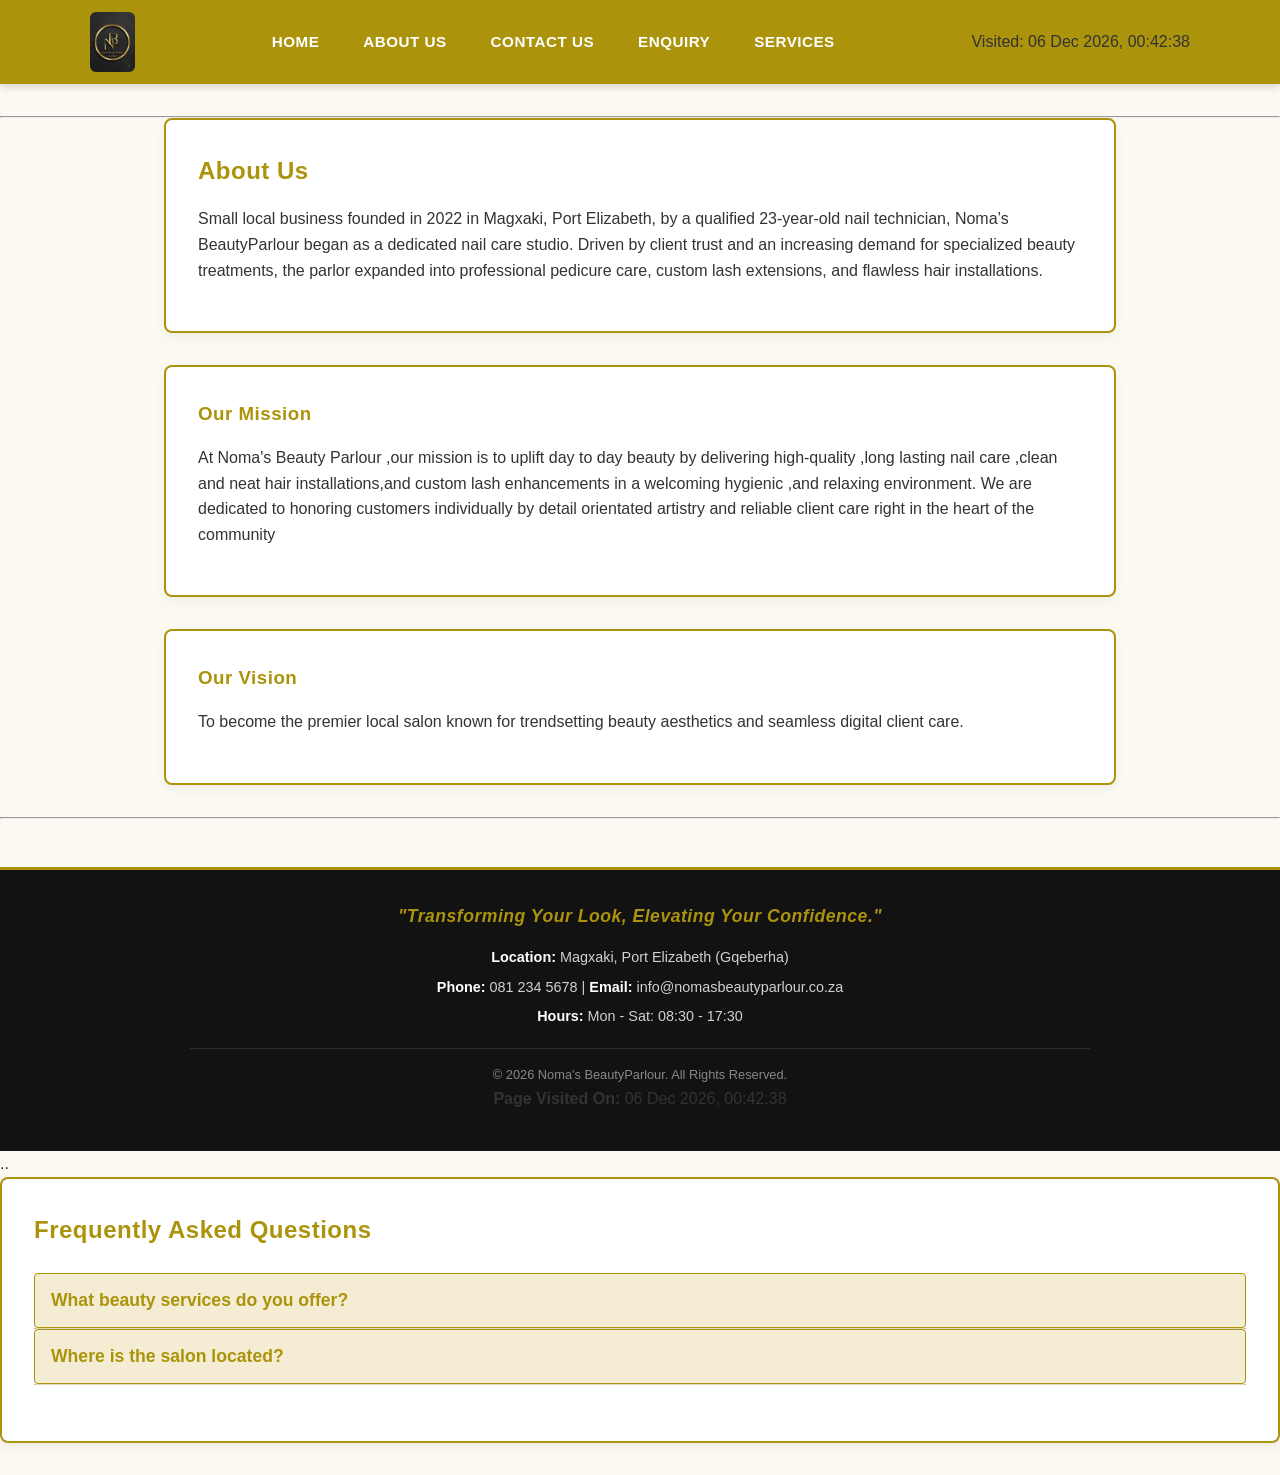
==== pages/about.html @ 27a39259 "repleced my timestamp top bar code" ====
<!DOCTYPE html>
<html lang="en">
<head>
    <meta charset="UTF-8">
    <meta name="viewport" content="width=device-width, initial-scale=1.0">
    <title>About Us - Noma's BeautyParlour</title>
    <link rel="stylesheet" href="../assets/css/style.css">
</head>
<body>

    <!--This is the reusable header navigation links -->
    <header>
      
    <!--Logo goes here--> 
    <!--Navigation links for all individual pages-->
     <div class="header-container">
    <a href="index.html" class="logo-link">
      <img src="../assets/images/Gemini_Generated_Image_2vccsr2vccsr2vcc.png" alt="Noma's BeautyParlour Logo" class="logo-img">
    </a>
    <nav>
      <a href="../index.html">HOME</a>
      <a href="about.html">ABOUT US</a>
      <a href="contact.html">CONTACT US</a>
      <a href="enquiry.html">ENQUIRY</a>
      <a href="services.html">SERVICES</a>
      
    </nav>
    <!-- Live Timestamp placed in top right -->
            <div class="header-timestamp">
                <span>Visited: <span class="live-timestamp">Loading...</span></span>
            </div>
    </div>
  </header>
    <hr>

    <main>
        <section>
            <!--The history of the business is contained is this section.-->
            <h2>About Us</h2>
            <p>Small local business founded in 2022 in Magxaki, Port Elizabeth, by a qualified 23-year-old nail technician, Noma’s BeautyParlour began as a dedicated nail care studio.
               Driven by client trust and an increasing demand for specialized beauty treatments, the parlor expanded into professional pedicure care, custom lash extensions, and flawless hair installations.</p>
        </section>

        <!--This is the section of our mission statement.-->
        <section>
            <h3>Our Mission</h3>
            <p>At Noma's Beauty Parlour ,our mission is to uplift day to day beauty by delivering high-quality ,long lasting nail care ,clean and neat hair installations,and
                custom lash enhancements in a welcoming hygienic ,and relaxing environment.
                We are dedicated to honoring customers individually by detail orientated artistry and reliable 
                client care right in the heart of the community
            </p>
        </section>

        <!--This is the section of our vision statement.-->
        <section>
            <h3>Our Vision</h3>
            <p>To become the premier local salon known for trendsetting beauty aesthetics and seamless digital client care.</p>
        </section>

        
    </main>

    <hr>

   <footer>
    <div class="footer-container">
        <p class="footer-slogan">"Transforming Your Look, Elevating Your Confidence."</p>
        <div class="footer-details">
            <p><strong>Location:</strong> Magxaki, Port Elizabeth (Gqeberha)</p>
            <p><strong>Phone:</strong> 081 234 5678 | <strong>Email:</strong> info@nomasbeautyparlour.co.za</p>
            <p><strong>Hours:</strong> Mon - Sat: 08:30 - 17:30</p>
        </div>
        <p class="footer-copy">&copy; 2026 Noma's BeautyParlour. All Rights Reserved.</p>
        <!-- Automatically updating timestamp container -->
                <p><strong>Page Visited On:</strong> <span class="live-timestamp">Loading time...</span></p>
    </div>
</footer>

<!-- JavaScript Link -->
    <script src="../assets/js/script.js"></script>
</body>
</html>..

<!-- Accordion Section -->
<section>
    <h2>Frequently Asked Questions</h2>
    <div class="accordion-container">
        <button class="accordion-header">What beauty services do you offer?</button>
        <div class="accordion-panel">
            <p>We offer professional hair styling, custom nail designs, lash extensions, and skin treatments. Visit our <a href="services.html">Services Page</a> for full pricing details.</p>
        </div>

        <button class="accordion-header">Where is the salon located?</button>
        <div class="accordion-panel">
            <p>We are located in Magxaki, Gqeberha. Check our <a href="contact.html">Contact Page</a> to get in touch with us directly.</p>
        </div>
    </div>
</section>
---- assets/css/style.css ----
/* ==========================================
   1. CSS RESET & GLOBAL BASE STYLES
   ========================================== */

   /* Here you find the universal selector that is used to clear default browser margins/padding and sets border-box 
   so padding and borders don't increase an element's total width */
* {
    margin: 0;
    padding: 0;
    box-sizing: border-box;
}

body {
    font-family: 'Segoe UI', Tahoma, Geneva, Verdana, sans-serif;
    font-size: 1rem;
    line-height: 1.6;
    color: #333333;
    background-color: #fcf8f2; /* Used for the soft warm background */
    padding: 0;
}

/* ==========================================
   2. HEADER & NAVIGATION (GOLD BACKGROUND & WHITE TEXT)
   ========================================== */
header {
    background-color: #ab930c; /* Signature Gold Header */
    padding: 0.75rem 2rem;
    box-shadow: 0 3px 8px rgba(0, 0, 0, 0.15);
    margin-bottom: 2rem;
}

.header-container {
    display: flex;
    justify-content: space-between; /* Logo for the business on the left, navigation links on right */
    align-items: center;
    max-width: 1100px;
    margin: 0 auto;
    width: 100%;
}

.logo-img {
    height: 60px; /* Logo height */
    width: auto;
    display: block;
    margin: 0;
    border-radius: 6px; /* Square shape with smooth edges */
    box-shadow: none;
    object-fit: contain;
}

nav {
    display: flex;
    align-items: center;
    gap: 1.25rem; /* Spacing between navigation links */
    flex-wrap: wrap;
}

nav a {
    color: #ffffff; /* White text for navigation links as that is the desired color */
    font-weight: bold;
    text-decoration: none;
    padding: 0.5rem 0.75rem;
    font-size: 0.95rem;
    letter-spacing: 0.5px;
    transition: color 0.3s ease, background-color 0.3s ease;
    border-radius: 4px;
}

nav a:hover, 
nav a:focus {
    color: #ffffff;
    background-color: #8c7709; /* Darker gold highlight on hover */
    text-decoration: underline;
}

nav a:active {
    color: #f4edd3;
}

/* ==========================================
   3. MAIN LAYOUT & TYPOGRAPHY (GOLD OUTLINED BLOCKS)
   ========================================== */
main {
    max-width: 1000px;
    margin: 0 auto;
    padding: 0 1.5rem;
}

section {
    background-color: #ffffff;
    padding: 2rem;
    border-radius: 8px;
    border: 2px solid #ab930c; /* Gold outline border around content blocks as it is what the business desires for their design.*/
    box-shadow: 0 4px 12px rgba(0, 0, 0, 0.05);
    margin-bottom: 2rem;
}

h1, h2, h3, h4 {
    color: #ab930c; /* Gold heading text */
    font-weight: 600;
    letter-spacing: 0.5px;
    margin-bottom: 1rem;
}

h1 {
    font-size: 2rem;
    text-align: center;
}

h2 {
    font-size: 1.5rem;
}

p {
    margin-bottom: 1rem;
    font-size: 1rem;
    color: #333333;
}

/* Base Image Formatting */
img {
    max-width: 100%;
    height: auto;
    display: block;
    margin: 1.5rem auto;
    border-radius: 8px;
    box-shadow: 0 4px 8px rgba(0,0,0,0.1);
}

/* ==========================================
   4. TABLES & FORM STYLING
   ========================================== */
table {
    width: 100%;
    border-collapse: collapse;
    margin: 1.5rem 0;
}

th, td {
    padding: 0.75rem;
    text-align: left;
    border-bottom: 1px solid #e0d6c3;
}

th {
    background-color: #f4edd3;
    color: #ab930c;
}

form {
    display: flex;
    flex-direction: column;
    gap: 1rem;
    max-width: 600px;
    margin: 0 auto;
}

input, select, textarea {
    width: 100%;
    padding: 0.75rem;
    border: 1px solid #cccccc;
    border-radius: 4px;
    font-size: 1rem;
}

input:focus, select:focus, textarea:focus {
    outline: none;
    border-color: #ab930c;
    box-shadow: 0 0 5px rgba(171, 147, 12, 0.4);
}

button[type="submit"] {
    background-color: #ab930c;
    color: #ffffff;
    padding: 0.75rem 1.5rem;
    border: none;
    border-radius: 4px;
    cursor: pointer;
    font-size: 1rem;
    font-weight: bold;
    transition: background-color 0.3s ease;
}

button[type="submit"]:hover {
    background-color: #7d6b08;
}

/* ==========================================
   5. FOOTER STYLING
   ========================================== */
footer {
    background-color: #121212; /* Dark contrast background */
    color: #ffffff;
    text-align: center;
    padding: 2rem 1rem 1.5rem;
    border-top: 3px solid #ab930c; /* Signature gold top border */
    margin-top: 3rem;
}

.footer-container {
    max-width: 900px;
    margin: 0 auto;
}

.footer-slogan {
    color: #ab930c;
    font-size: 1.1rem;
    font-style: italic;
    font-weight: 600;
    margin-bottom: 1rem;
    letter-spacing: 0.5px;
}

.footer-details p {
    color: #d1d1d1;
    font-size: 0.9rem;
    margin-bottom: 0.4rem;
}

.footer-details strong {
    color: #ffffff;
}

.footer-copy {
    color: #888888;
    font-size: 0.8rem;
    margin-top: 1.25rem;
    margin-bottom: 0;
    border-top: 1px solid #2a2a2a;
    padding-top: 1rem;
}

/* ==========================================
   6. RESPONSIVE MEDIA QUERIES
   ========================================== */

/* Tablet Screens (768px and below) */
@media screen and (max-width: 768px) {
    main {
        padding: 0 1rem;
    }
    
    section {
        padding: 1.5rem;
    }

    h1 {
        font-size: 1.6rem;
    }
}

/* Mobile Devices (600px and below) */
@media screen and (max-width: 600px) {
    .header-container {
        flex-direction: column;
        gap: 0.75rem;
    }

    nav {
        justify-content: center;
        gap: 0.5rem;
    }

    header {
        padding: 1rem;
    }

    th, td {
        padding: 0.5rem;
        font-size: 0.875rem;
    }
}
/* ==========================================
   7. ACCORDION COMPONENT STYLING (PART 3)
   ========================================== */
.accordion-container {
    margin: 1.5rem 0;
}

.accordion-header {
    background-color: #f4edd3;
    color: #ab930c;
    cursor: pointer;
    padding: 1rem;
    width: 100%;
    text-align: left;
    border: 1px solid #ab930c;
    border-radius: 4px;
    font-size: 1.1rem;
    font-weight: bold;
    transition: background-color 0.3s ease;
}

.accordion-header:hover {
    background-color: #ab930c;
    color: #ffffff;
}

.accordion-panel {
    padding: 0 1rem;
    background-color: #ffffff;
    max-height: 0;
    overflow: hidden;
    transition: max-height 0.3s ease-out;
    border-left: 2px solid #ab930c;
    border-right: 2px solid #ab930c;
    border-bottom: 1px solid #e0d6c3;
    border-radius: 0 0 4px 4px;
}

.accordion-panel p {
    padding: 1rem 0;
    margin: 0;
}
/* --- Visual Pop & Polish Enhancements --- */

/* --- Top Live Timestamp Bar Styling --- */
.top-info-bar {
    background-color: #121212 !important;
    color: #ab930c;
    font-size: 0.85rem;
    padding: 0.5rem 1.5rem;
    display: flex;
    justify-content: flex-end; /* Right aligns the timestamp */
    align-items: center;
    border-bottom: 1px solid #ab930c;
    letter-spacing: 0.5px;
    width: 100%;
    box-sizing: border-box;
}

.timestamp-display {
    font-weight: 600;
    color: #ab930c;
}
/* Smooth Navigation Hover Effects */
header nav a {
    position: relative;
    transition: color 0.3s ease;
}

header nav a:hover {
    color: #ab930c;
    text-shadow: 0 0 8px rgba(171, 147, 12, 0.4);
}

/* Luxury Section & Card Pop */
main section {
    transition: transform 0.3s ease, box-shadow 0.3s ease;
}

main section:hover {
    transform: translateY(-2px);
    box-shadow: 0 6px 20px rgba(171, 147, 12, 0.15);
}

/* Enhanced Buttons & Accordion Headers */
button, .accordion-header, input[type="submit"] {
    transition: background-color 0.3s ease, border-color 0.3s ease, transform 0.2s ease;
    cursor: pointer;
}

button:hover, .accordion-header:hover, input[type="submit"]:hover {
    background-color: #ab930c !important;
    color: #121212 !important;
}
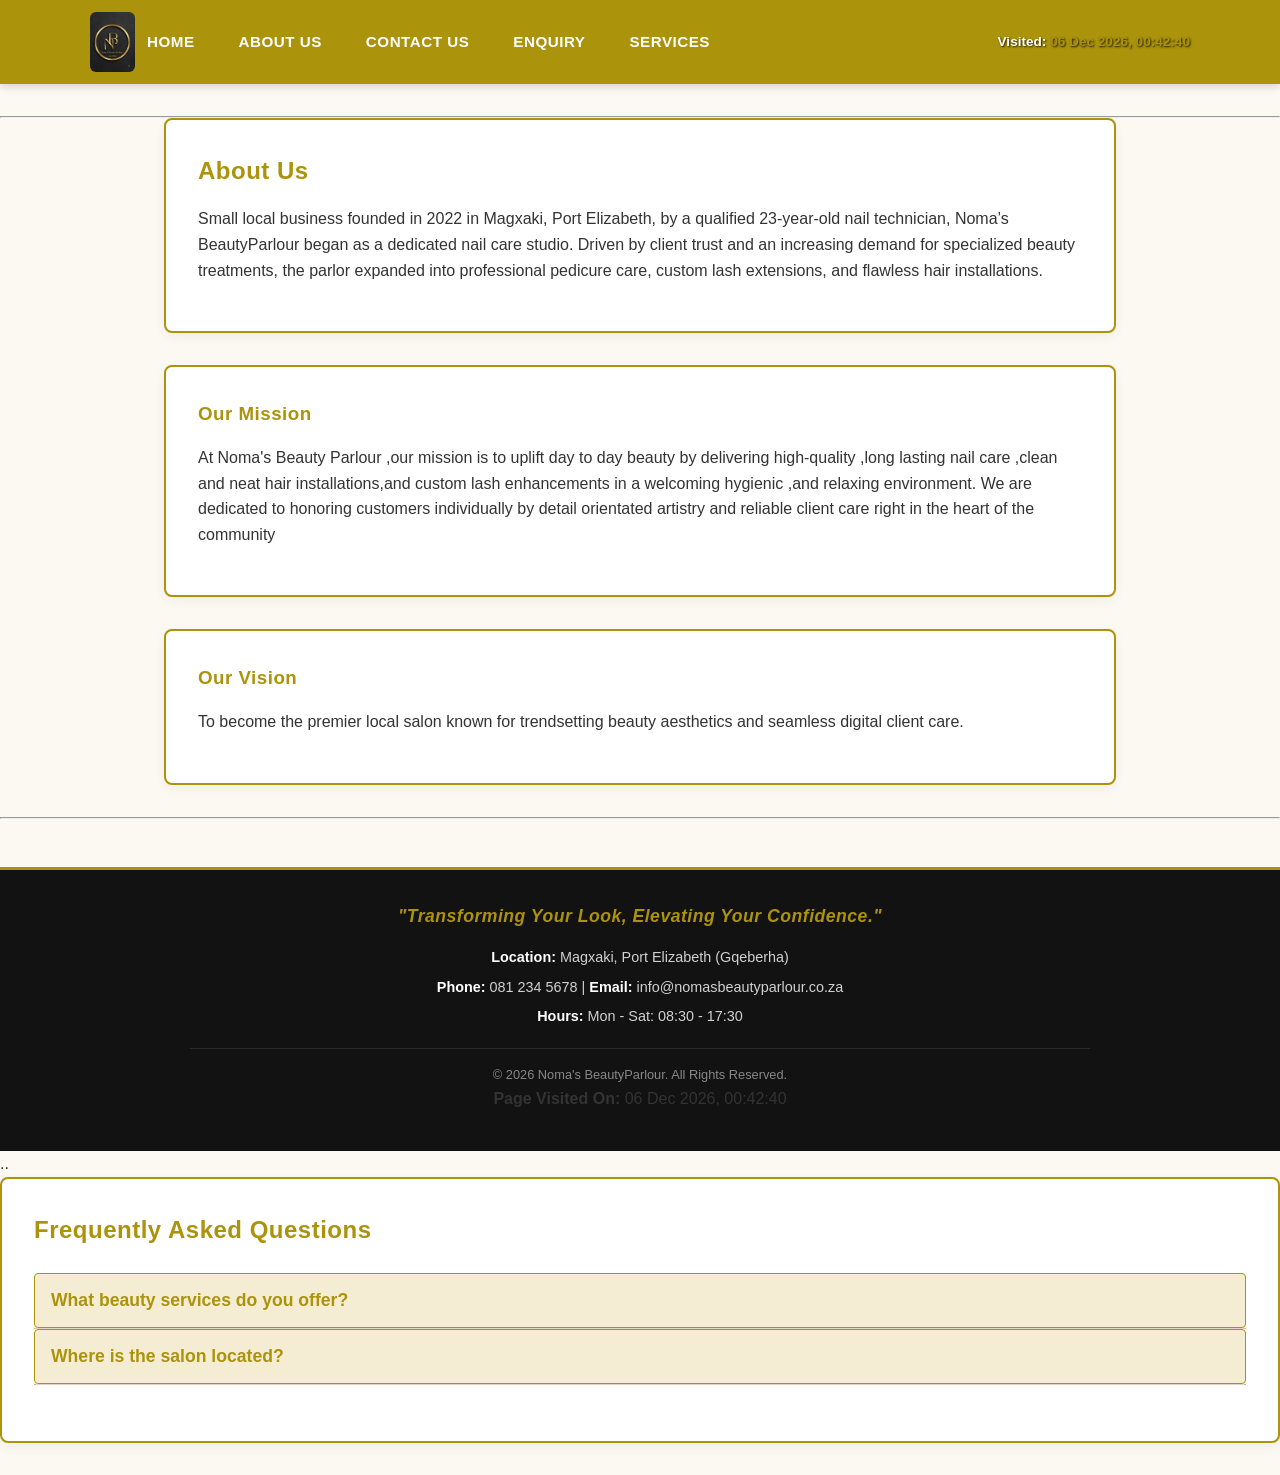
==== commit 4be081d4: "updates my pages" ====
--- a/pages/about.html
+++ b/pages/about.html
@@ -78,6 +78,12 @@
 
 <!-- JavaScript Link -->
     <script src="../assets/js/script.js"></script>
+
+    <!-- Image Lightbox Modal Overlay -->
+<div id="imageModal" class="modal">
+    <span class="modal-close">&times;</span>
+    <img class="modal-content" id="modalImg" alt="Enlarged View">
+</div>
 </body>
 </html>..
 
--- a/assets/css/style.css
+++ b/assets/css/style.css
@@ -315,23 +315,27 @@
 /* --- Visual Pop & Polish Enhancements --- */
 
 /* --- Top Live Timestamp Bar Styling --- */
-.top-info-bar {
-    background-color: #121212 !important;
-    color: #ab930c;
+/* --- Header Timestamp Styling (Top Right, No Black Bar) --- */
+/* --- Header Timestamp Styling (Top Right, High Visibility) --- */
+.header-timestamp {
     font-size: 0.85rem;
-    padding: 0.5rem 1.5rem;
+    color: #ffffff !important; /* Crisp white so it stands out immediately */
+    font-weight: 600;
+    margin-left: auto;
+    padding-left: 1rem;
+    text-shadow: 1px 1px 2px rgba(0, 0, 0, 0.8); /* Adds contrast */
+}
+
+/* Ensure the live numbers themselves are highlighted in your signature gold */
+.header-timestamp .live-timestamp {
+    color: #ab930c !important;
+}
+
+.header-container {
     display: flex;
-    justify-content: flex-end; /* Right aligns the timestamp */
     align-items: center;
-    border-bottom: 1px solid #ab930c;
-    letter-spacing: 0.5px;
-    width: 100%;
-    box-sizing: border-box;
-}
-
-.timestamp-display {
-    font-weight: 600;
-    color: #ab930c;
+    justify-content: space-between;
+    flex-wrap: wrap;
 }
 /* Smooth Navigation Hover Effects */
 header nav a {
@@ -363,4 +367,68 @@
 button:hover, .accordion-header:hover, input[type="submit"]:hover {
     background-color: #ab930c !important;
     color: #121212 !important;
+}
+/* --- Services Search Bar Styling --- */
+#serviceSearch {
+    background-color: #1a1a1a;
+    color: #ffffff;
+    border: 1px solid #ab930c;
+    font-size: 0.95rem;
+    outline: none;
+    transition: box-shadow 0.3s ease;
+}
+
+#serviceSearch:focus {
+    box-shadow: 0 0 10px rgba(171, 147, 12, 0.5);
+}
+/* --- Clickable Image Hover Polish --- */
+.clickable-img, main img {
+    transition: transform 0.3s ease, box-shadow 0.3s ease;
+    cursor: pointer;
+}
+
+.clickable-img:hover, main img:hover {
+    transform: scale(1.02);
+    box-shadow: 0 4px 15px rgba(171, 147, 12, 0.4);
+    border-color: #ab930c;
+}
+
+/* --- Custom Image Modal Styling --- */
+.modal {
+    display: none; 
+    position: fixed;
+    z-index: 9999;
+    padding-top: 50px;
+    left: 0;
+    top: 0;
+    width: 100%;
+    height: 100%;
+    overflow: auto;
+    background-color: rgba(18, 18, 18, 0.9); /* Faded dark luxury backdrop */
+}
+
+.modal-content {
+    margin: auto;
+    display: block;
+    max-width: 85%;
+    max-height: 85vh;
+    border-radius: 6px;
+    border: 2px solid #ab930c;
+    box-shadow: 0 0 20px rgba(171, 147, 12, 0.4);
+    cursor: pointer;
+}
+
+.modal-close {
+    position: absolute;
+    top: 15px;
+    right: 35px;
+    color: #ab930c;
+    font-size: 45px;
+    font-weight: bold;
+    cursor: pointer;
+    transition: color 0.3s;
+}
+
+.modal-close:hover {
+    color: #ffffff;
 }
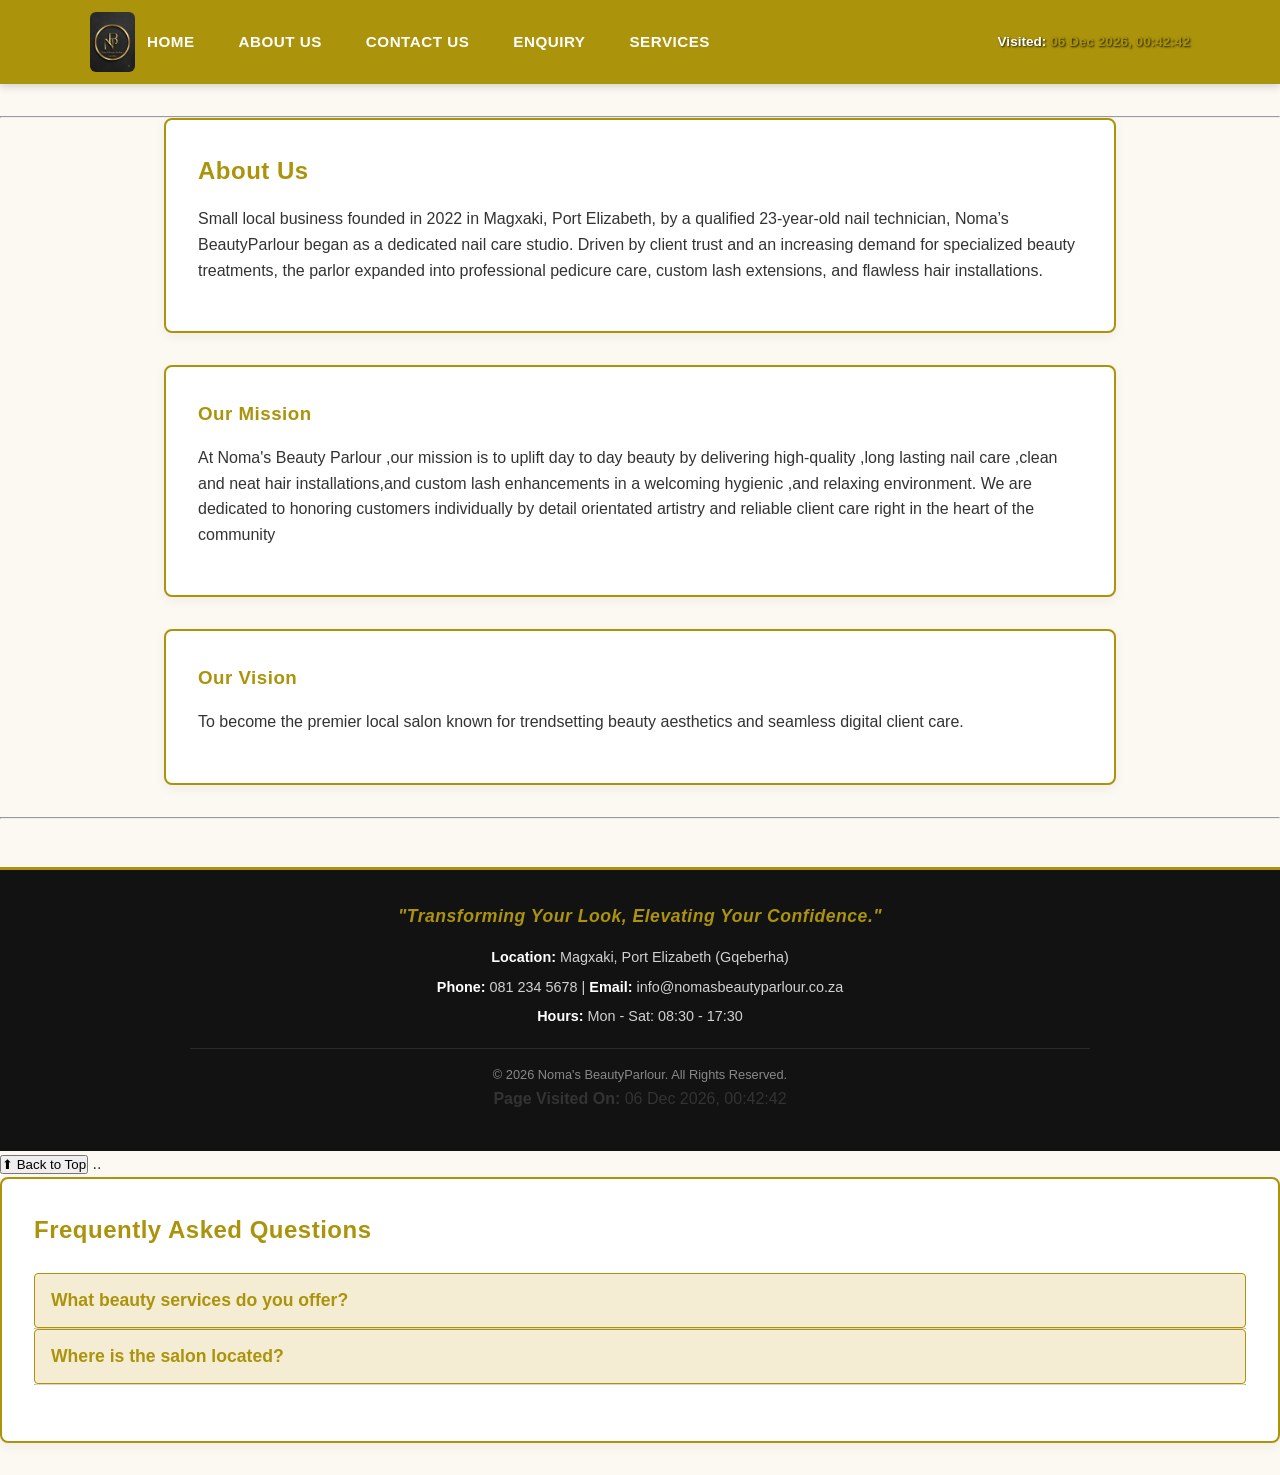
==== commit 69924be8: "added the back to top button code to my pages" ====
--- a/pages/about.html
+++ b/pages/about.html
@@ -84,6 +84,8 @@
     <span class="modal-close">&times;</span>
     <img class="modal-content" id="modalImg" alt="Enlarged View">
 </div>
+<!-- Back to Top Button -->
+<button id="backToTop" title="Go to top">⬆ Back to Top</button>
 </body>
 </html>..
 
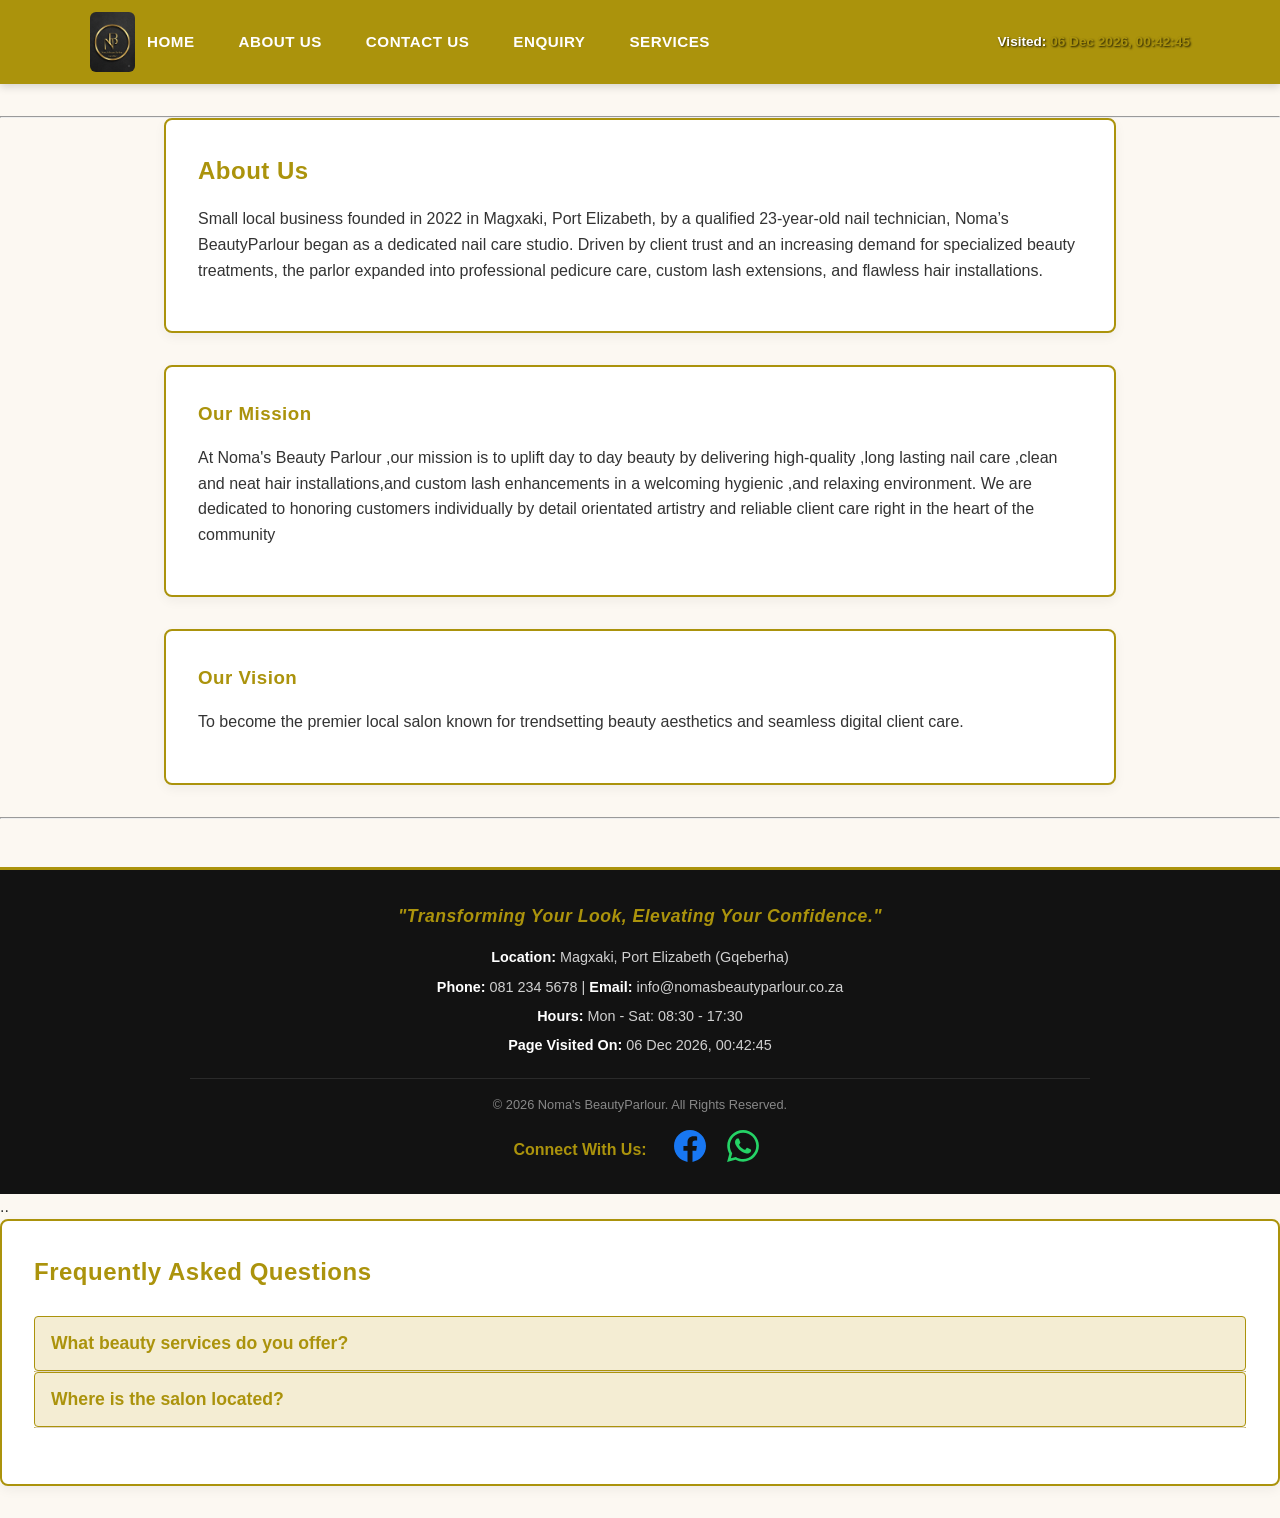
==== commit 50c2cfa0: "footer update to add the social media links" ====
--- a/pages/about.html
+++ b/pages/about.html
@@ -69,11 +69,29 @@
             <p><strong>Location:</strong> Magxaki, Port Elizabeth (Gqeberha)</p>
             <p><strong>Phone:</strong> 081 234 5678 | <strong>Email:</strong> info@nomasbeautyparlour.co.za</p>
             <p><strong>Hours:</strong> Mon - Sat: 08:30 - 17:30</p>
+        <!-- Automatically updating timestamp container -->
+            <p><strong>Page Visited On:</strong> <span class="live-timestamp">Loading time...</span></p>
         </div>
         <p class="footer-copy">&copy; 2026 Noma's BeautyParlour. All Rights Reserved.</p>
-        <!-- Automatically updating timestamp container -->
-                <p><strong>Page Visited On:</strong> <span class="live-timestamp">Loading time...</span></p>
-    </div>
+  <!-- Social Media Links with Official Icons -->
+<div style="margin-top: 15px; text-align: center;">
+    <span style="color: #ab930c; font-weight: bold; font-size: 1rem; margin-right: 15px; vertical-align: middle;">Connect With Us:</span>
+    
+    <!-- Facebook Icon Link -->
+    <a href="https://web.facebook.com/noma.sompani.2025" target="_blank" rel="noopener noreferrer" aria-label="Facebook" style="display: inline-block; vertical-align: middle; margin: 0 8px; transition: transform 0.3s ease;">
+        <svg width="32" height="32" viewBox="0 0 24 24" fill="#1877F2" xmlns="http://www.w3.org/2000/svg">
+            <path d="M24 12.073c0-6.627-5.373-12-12-12s-12 5.373-12 12c0 5.99 4.388 10.954 10.125 11.854v-8.385H7.078v-3.47h3.047V9.43c0-3.007 1.792-4.669 4.533-4.669 1.312 0 2.686.235 2.686.235v2.953H15.83c-1.491 0-1.956.925-1.956 1.874v2.25h3.328l-.532 3.47h-2.796v8.385C19.612 23.027 24 18.062 24 12.073z"/>
+        </svg>
+    </a>
+    
+    <!-- WhatsApp Icon Link (Replace 27123456789 with your phone number) -->
+    <a href="https://wa.me/27707794355?text=Hi%20Noma's%20Beauty%20Parlour,%20I%20would%20like%20to%20enquire%20about%20your%20services." target="_blank" rel="noopener noreferrer" aria-label="WhatsApp" style="display: inline-block; vertical-align: middle; margin: 0 8px; transition: transform 0.3s ease;">
+        <svg width="32" height="32" viewBox="0 0 24 24" fill="#25D366" xmlns="http://www.w3.org/2000/svg">
+            <path d="M.057 24l1.687-6.163c-1.041-1.804-1.588-3.849-1.587-5.946.003-6.556 5.338-11.891 11.893-11.891 3.181.001 6.167 1.24 8.413 3.488 2.245 2.248 3.481 5.236 3.48 8.414-.003 6.557-5.338 11.892-11.893 11.892-1.99-.001-3.951-.5-5.688-1.448l-6.305 1.654zm6.597-3.807c1.676.995 3.276 1.591 5.392 1.592 5.448 0 9.886-4.434 9.889-9.885.002-5.462-4.415-9.89-9.881-9.892-5.452 0-9.887 4.434-9.889 9.884-.001 2.225.651 3.891 1.746 5.634l-.999 3.648 3.742-.981zm11.387-5.464c-.074-.124-.272-.198-.57-.347-.297-.149-1.758-.868-2.031-.967-.272-.099-.47-.149-.669.149-.198.297-.768.967-.941 1.165-.173.198-.347.223-.644.074-.297-.149-1.255-.462-2.39-1.475-.883-.788-1.48-1.761-1.653-2.059-.173-.297-.018-.458.13-.606.134-.133.297-.347.446-.521.151-.172.2-.296.3-.495.099-.198.05-.372-.025-.521-.075-.124-.669-1.611-.916-2.206-.242-.579-.487-.501-.669-.51l-.57-.01c-.198 0-.52.074-.792.372s-1.04 1.016-1.04 2.479 1.065 2.876 1.213 3.074c.149.198 2.095 3.2 5.076 4.487.709.306 1.263.489 1.694.626.712.226 1.36.194 1.872.118.571-.085 1.758-.719 2.006-1.413.248-.695.248-1.29.173-1.414z"/>
+        </svg>
+    </a>
+</div>
+            </div>
 </footer>
 
 <!-- JavaScript Link -->
--- a/assets/css/style.css
+++ b/assets/css/style.css
@@ -396,26 +396,24 @@
 /* --- Custom Image Modal Styling --- */
 .modal {
     display: none; 
-    position: fixed;
-    z-index: 9999;
-    padding-top: 50px;
+    position: fixed; 
+    z-index: 999; 
+    padding-top: 100px; 
     left: 0;
     top: 0;
-    width: 100%;
-    height: 100%;
-    overflow: auto;
-    background-color: rgba(18, 18, 18, 0.9); /* Faded dark luxury backdrop */
-}
-
+    width: 100%; 
+    height: 100%; 
+    overflow: auto; 
+    background-color: rgba(0,0,0,0.9); 
+}
+
+/* Add this wrapper style or make sure content container is relative */
 .modal-content {
     margin: auto;
     display: block;
-    max-width: 85%;
-    max-height: 85vh;
-    border-radius: 6px;
-    border: 2px solid #ab930c;
-    box-shadow: 0 0 20px rgba(171, 147, 12, 0.4);
-    cursor: pointer;
+    max-width: 80%;
+    max-height: 80vh;
+    position: relative; /* Crucial for internal absolute positioning */
 }
 
 .modal-close {
@@ -431,4 +429,60 @@
 
 .modal-close:hover {
     color: #ffffff;
+}
+/* --- Back to Top Button Styling --- */
+#backToTop {
+    display: none; /* Hidden by default */
+    position: fixed;
+    bottom: 30px;
+    right: 30px;
+    z-index: 99;
+    border: 2px solid #ab930c;
+    outline: none;
+    background-color: #121212;
+    color: #ab930c;
+    cursor: pointer;
+    padding: 10px 18px;
+    border-radius: 25px;
+    font-size: 0.9rem;
+    font-weight: bold;
+    box-shadow: 0 4px 15px rgba(0, 0, 0, 0.5);
+    transition: opacity 0.3s, transform 0.3s, background-color 0.3s, color 0.3s;
+}
+
+#backToTop:hover {
+    background-color: #ab930c;
+    color: #ffffff;
+    transform: translateY(-3px);
+    box-shadow: 0 6px 20px rgba(171, 147, 12, 0.4);
+}
+
+/* --- Lightbox Modal Navigation Buttons --- */
+.modal-nav {
+    cursor: pointer;
+    position: absolute;
+    top: 50%;
+    transform: translateY(-50%);
+    padding: 16px;
+    color: #ab930c; /* Gold accent to match your luxury theme */
+    font-weight: bold;
+    font-size: 2.5rem;
+    transition: 0.3s ease;
+    user-select: none;
+    background-color: rgba(0, 0, 0, 0.6);
+    border-radius: 5px;
+    z-index: 1000; /* Ensures they sit on top of the image */
+}
+
+.modal-nav:hover {
+    background-color: #ab930c;
+    color: #ffffff;
+}
+
+.modal-prev {
+    left: 30px; /* Positioned on the left side of the screen */
+}
+
+.modal-next {
+    right: 30px; /* Positioned on the right side of the screen */
 }
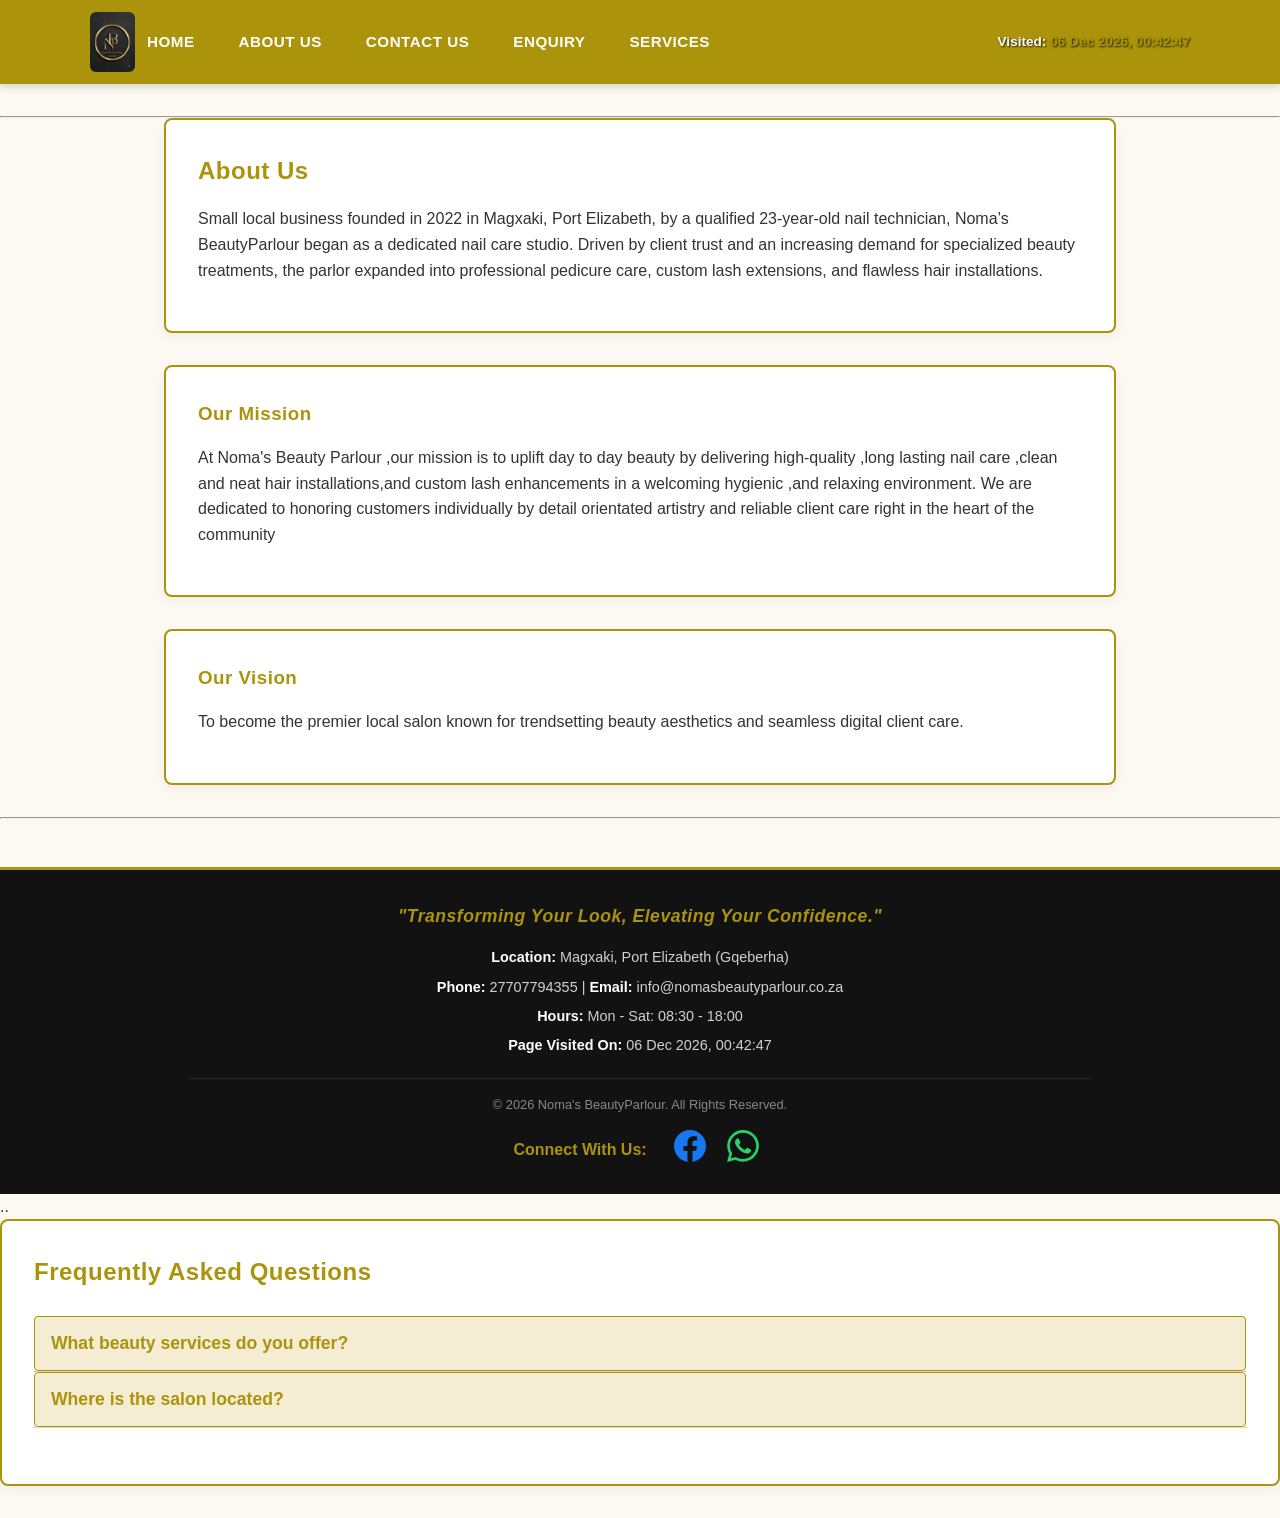
==== commit bfbc684d: "few edits for my footer" ====
--- a/pages/about.html
+++ b/pages/about.html
@@ -67,8 +67,8 @@
         <p class="footer-slogan">"Transforming Your Look, Elevating Your Confidence."</p>
         <div class="footer-details">
             <p><strong>Location:</strong> Magxaki, Port Elizabeth (Gqeberha)</p>
-            <p><strong>Phone:</strong> 081 234 5678 | <strong>Email:</strong> info@nomasbeautyparlour.co.za</p>
-            <p><strong>Hours:</strong> Mon - Sat: 08:30 - 17:30</p>
+            <p><strong>Phone:</strong>  27707794355 | <strong>Email:</strong> info@nomasbeautyparlour.co.za</p>
+            <p><strong>Hours:</strong> Mon - Sat: 08:30 - 18:00</p>
         <!-- Automatically updating timestamp container -->
             <p><strong>Page Visited On:</strong> <span class="live-timestamp">Loading time...</span></p>
         </div>
@@ -84,7 +84,7 @@
         </svg>
     </a>
     
-    <!-- WhatsApp Icon Link (Replace 27123456789 with your phone number) -->
+    <!-- WhatsApp Icon Link  -->
     <a href="https://wa.me/27707794355?text=Hi%20Noma's%20Beauty%20Parlour,%20I%20would%20like%20to%20enquire%20about%20your%20services." target="_blank" rel="noopener noreferrer" aria-label="WhatsApp" style="display: inline-block; vertical-align: middle; margin: 0 8px; transition: transform 0.3s ease;">
         <svg width="32" height="32" viewBox="0 0 24 24" fill="#25D366" xmlns="http://www.w3.org/2000/svg">
             <path d="M.057 24l1.687-6.163c-1.041-1.804-1.588-3.849-1.587-5.946.003-6.556 5.338-11.891 11.893-11.891 3.181.001 6.167 1.24 8.413 3.488 2.245 2.248 3.481 5.236 3.48 8.414-.003 6.557-5.338 11.892-11.893 11.892-1.99-.001-3.951-.5-5.688-1.448l-6.305 1.654zm6.597-3.807c1.676.995 3.276 1.591 5.392 1.592 5.448 0 9.886-4.434 9.889-9.885.002-5.462-4.415-9.89-9.881-9.892-5.452 0-9.887 4.434-9.889 9.884-.001 2.225.651 3.891 1.746 5.634l-.999 3.648 3.742-.981zm11.387-5.464c-.074-.124-.272-.198-.57-.347-.297-.149-1.758-.868-2.031-.967-.272-.099-.47-.149-.669.149-.198.297-.768.967-.941 1.165-.173.198-.347.223-.644.074-.297-.149-1.255-.462-2.39-1.475-.883-.788-1.48-1.761-1.653-2.059-.173-.297-.018-.458.13-.606.134-.133.297-.347.446-.521.151-.172.2-.296.3-.495.099-.198.05-.372-.025-.521-.075-.124-.669-1.611-.916-2.206-.242-.579-.487-.501-.669-.51l-.57-.01c-.198 0-.52.074-.792.372s-1.04 1.016-1.04 2.479 1.065 2.876 1.213 3.074c.149.198 2.095 3.2 5.076 4.487.709.306 1.263.489 1.694.626.712.226 1.36.194 1.872.118.571-.085 1.758-.719 2.006-1.413.248-.695.248-1.29.173-1.414z"/>
--- a/assets/css/style.css
+++ b/assets/css/style.css
@@ -485,4 +485,11 @@
 
 .modal-next {
     right: 30px; /* Positioned on the right side of the screen */
+}
+
+/* --- Social Media Icon Hover Effects --- */
+.social-links a:hover {
+    color: #ab930c !important;
+    transform: scale(1.1);
+    display: inline-block;
 }
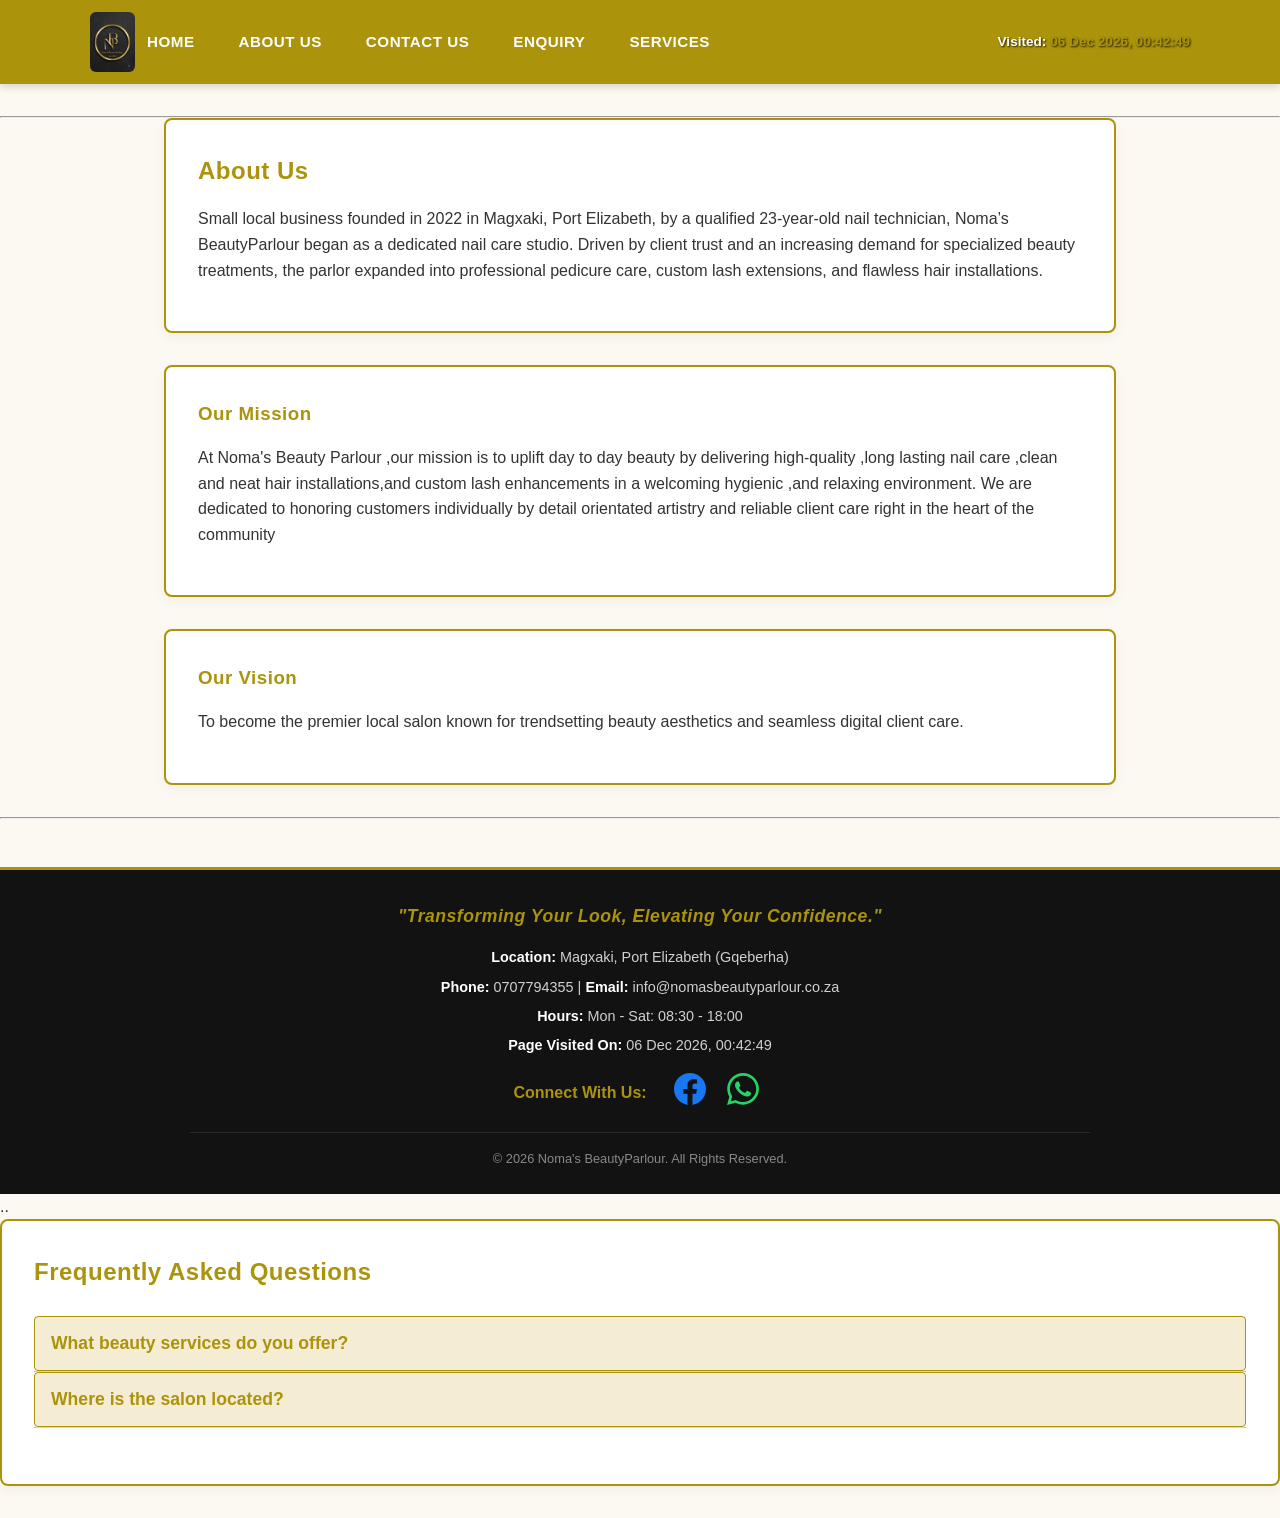
==== commit 15d72d14: "made a few changes to rearrage the footer skeleton" ====
--- a/pages/about.html
+++ b/pages/about.html
@@ -62,21 +62,20 @@
 
     <hr>
 
-   <footer>
+   <!-- Footer Section with Dynamic Timestamp -->
+  <footer>
     <div class="footer-container">
         <p class="footer-slogan">"Transforming Your Look, Elevating Your Confidence."</p>
         <div class="footer-details">
             <p><strong>Location:</strong> Magxaki, Port Elizabeth (Gqeberha)</p>
-            <p><strong>Phone:</strong>  27707794355 | <strong>Email:</strong> info@nomasbeautyparlour.co.za</p>
+            <p><strong>Phone:</strong> 0707794355 | <strong>Email:</strong> info@nomasbeautyparlour.co.za</p>
             <p><strong>Hours:</strong> Mon - Sat: 08:30 - 18:00</p>
-        <!-- Automatically updating timestamp container -->
+            <!-- Automatically updating timestamp container -->
             <p><strong>Page Visited On:</strong> <span class="live-timestamp">Loading time...</span></p>
-        </div>
-        <p class="footer-copy">&copy; 2026 Noma's BeautyParlour. All Rights Reserved.</p>
-  <!-- Social Media Links with Official Icons -->
+        <!-- Social Media Links with Official Icons -->
 <div style="margin-top: 15px; text-align: center;">
     <span style="color: #ab930c; font-weight: bold; font-size: 1rem; margin-right: 15px; vertical-align: middle;">Connect With Us:</span>
-    
+  
     <!-- Facebook Icon Link -->
     <a href="https://web.facebook.com/noma.sompani.2025" target="_blank" rel="noopener noreferrer" aria-label="Facebook" style="display: inline-block; vertical-align: middle; margin: 0 8px; transition: transform 0.3s ease;">
         <svg width="32" height="32" viewBox="0 0 24 24" fill="#1877F2" xmlns="http://www.w3.org/2000/svg">
@@ -84,16 +83,18 @@
         </svg>
     </a>
     
-    <!-- WhatsApp Icon Link  -->
+    <!-- WhatsApp Icon Link (Replace 27123456789 with your phone number) -->
     <a href="https://wa.me/27707794355?text=Hi%20Noma's%20Beauty%20Parlour,%20I%20would%20like%20to%20enquire%20about%20your%20services." target="_blank" rel="noopener noreferrer" aria-label="WhatsApp" style="display: inline-block; vertical-align: middle; margin: 0 8px; transition: transform 0.3s ease;">
         <svg width="32" height="32" viewBox="0 0 24 24" fill="#25D366" xmlns="http://www.w3.org/2000/svg">
             <path d="M.057 24l1.687-6.163c-1.041-1.804-1.588-3.849-1.587-5.946.003-6.556 5.338-11.891 11.893-11.891 3.181.001 6.167 1.24 8.413 3.488 2.245 2.248 3.481 5.236 3.48 8.414-.003 6.557-5.338 11.892-11.893 11.892-1.99-.001-3.951-.5-5.688-1.448l-6.305 1.654zm6.597-3.807c1.676.995 3.276 1.591 5.392 1.592 5.448 0 9.886-4.434 9.889-9.885.002-5.462-4.415-9.89-9.881-9.892-5.452 0-9.887 4.434-9.889 9.884-.001 2.225.651 3.891 1.746 5.634l-.999 3.648 3.742-.981zm11.387-5.464c-.074-.124-.272-.198-.57-.347-.297-.149-1.758-.868-2.031-.967-.272-.099-.47-.149-.669.149-.198.297-.768.967-.941 1.165-.173.198-.347.223-.644.074-.297-.149-1.255-.462-2.39-1.475-.883-.788-1.48-1.761-1.653-2.059-.173-.297-.018-.458.13-.606.134-.133.297-.347.446-.521.151-.172.2-.296.3-.495.099-.198.05-.372-.025-.521-.075-.124-.669-1.611-.916-2.206-.242-.579-.487-.501-.669-.51l-.57-.01c-.198 0-.52.074-.792.372s-1.04 1.016-1.04 2.479 1.065 2.876 1.213 3.074c.149.198 2.095 3.2 5.076 4.487.709.306 1.263.489 1.694.626.712.226 1.36.194 1.872.118.571-.085 1.758-.719 2.006-1.413.248-.695.248-1.29.173-1.414z"/>
         </svg>
     </a>
 </div>
-            </div>
-</footer>
-
+ </div>
+        <p class="footer-copy">&copy; 2026 Noma's BeautyParlour. All Rights Reserved.</p>
+ 
+      </div>
+  </footer>
 <!-- JavaScript Link -->
     <script src="../assets/js/script.js"></script>
 
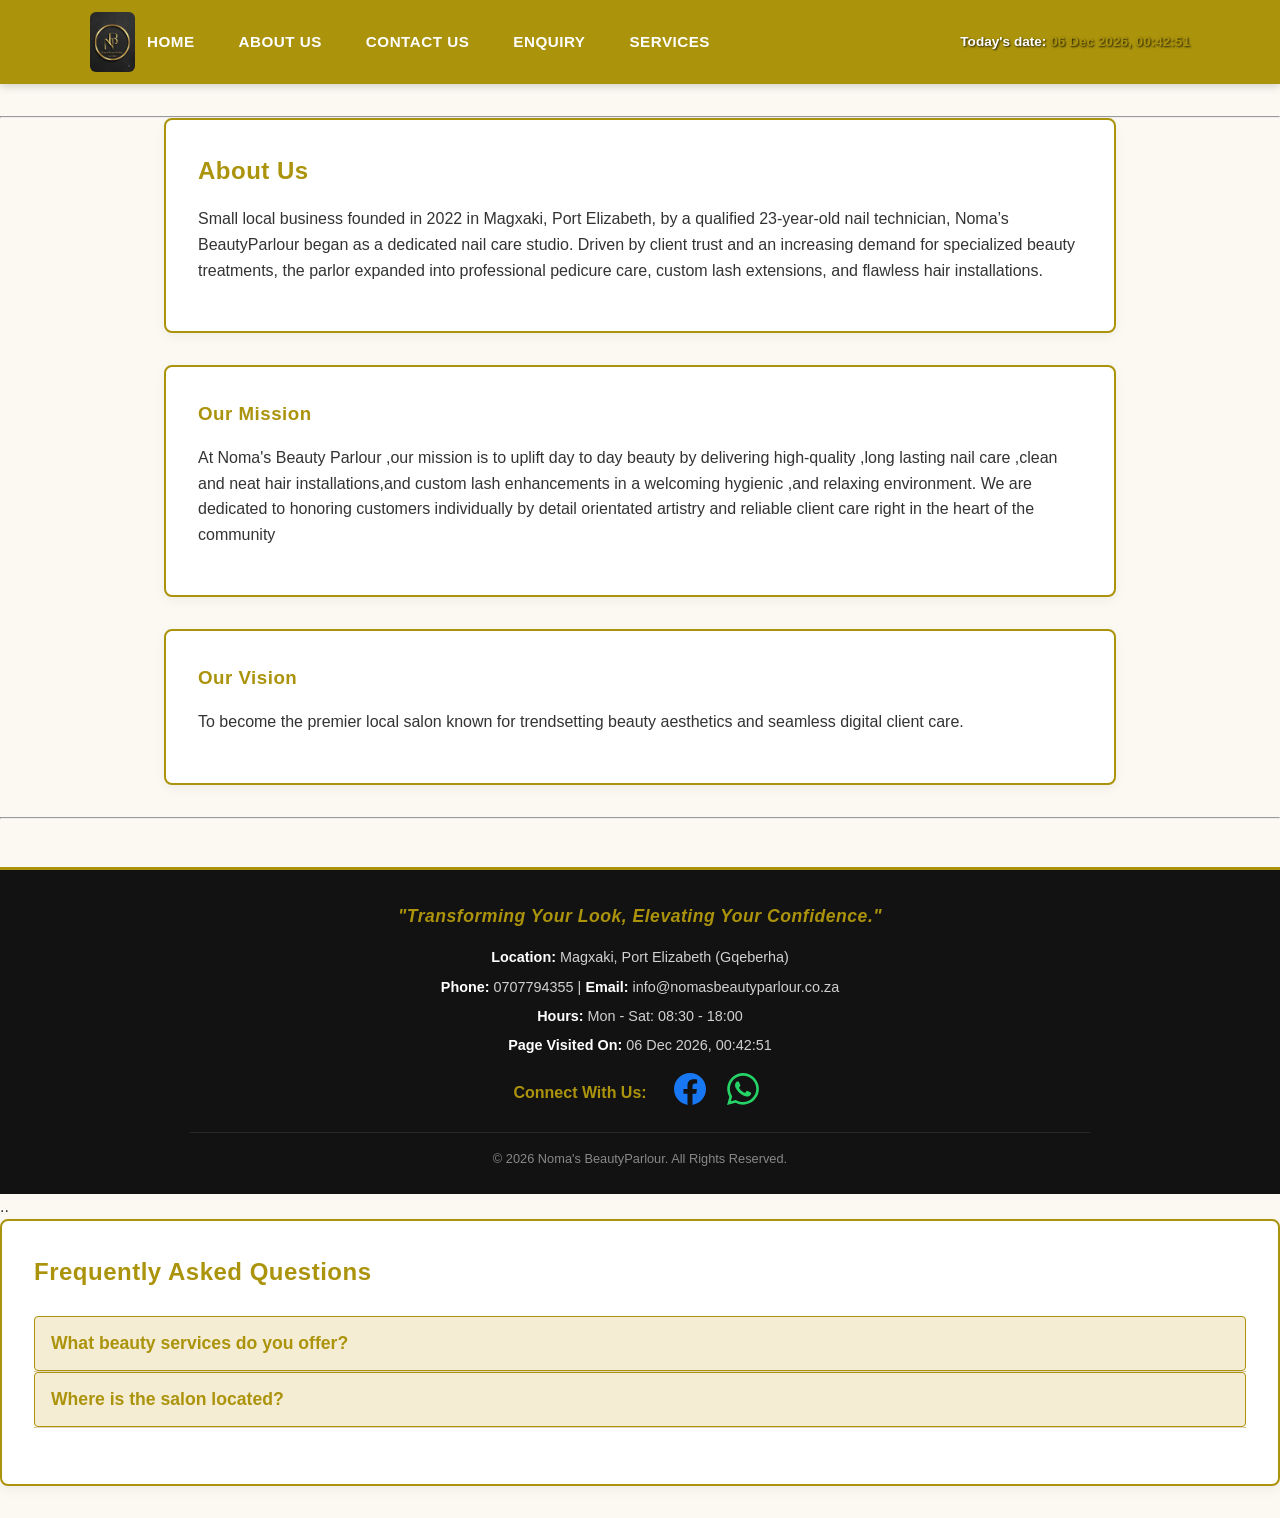
==== commit bbb4725f: "Changed the "visited: " that was at the top new to the time stamp to "Today's date"" ====
--- a/pages/about.html
+++ b/pages/about.html
@@ -27,7 +27,7 @@
     </nav>
     <!-- Live Timestamp placed in top right -->
             <div class="header-timestamp">
-                <span>Visited: <span class="live-timestamp">Loading...</span></span>
+                <span>Today's date: <span class="live-timestamp">Loading...</span></span>
             </div>
     </div>
   </header>
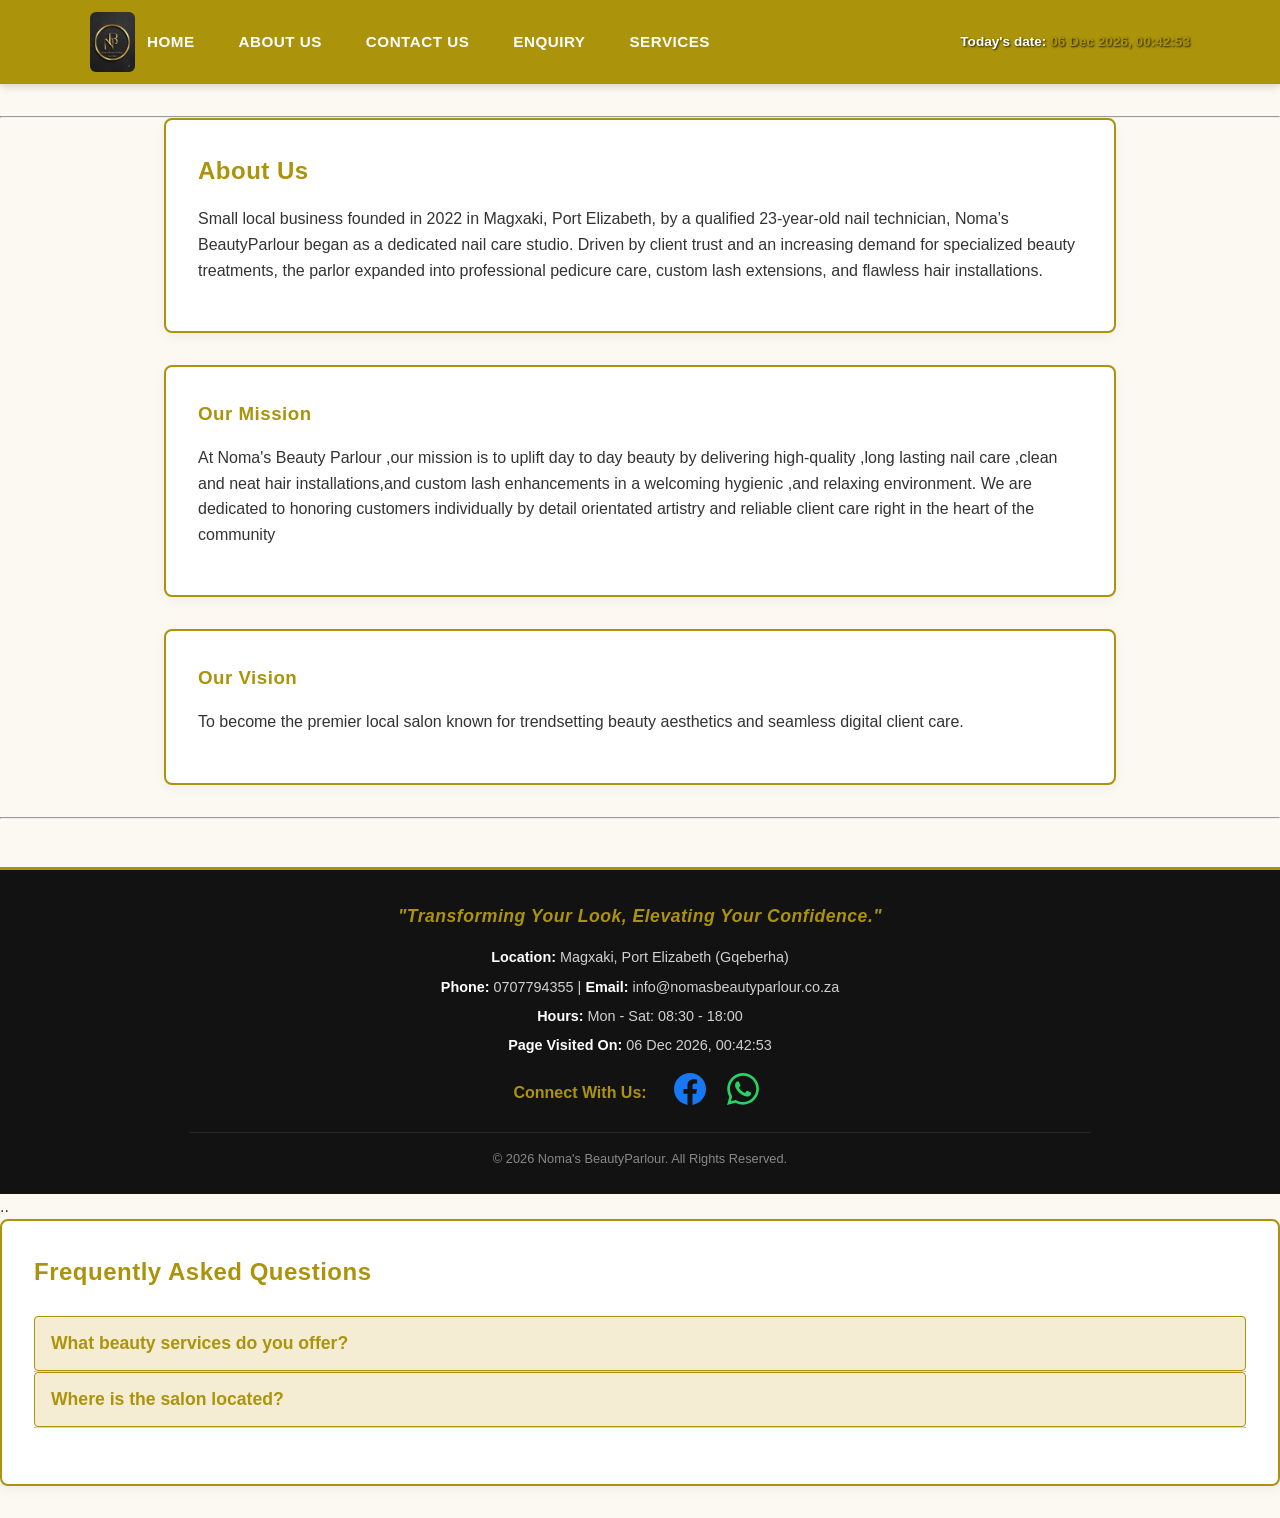
==== commit 39905c6a: "added a few comments to my codes" ====
--- a/pages/about.html
+++ b/pages/about.html
@@ -62,7 +62,9 @@
 
     <hr>
 
-   <!-- Footer Section with Dynamic Timestamp -->
+  <!-- ========================================== -->
+    <!-- FOOTER SECTION WITH DYNAMIC TIMESTAMP      -->
+    <!-- ========================================== -->
   <footer>
     <div class="footer-container">
         <p class="footer-slogan">"Transforming Your Look, Elevating Your Confidence."</p>
@@ -83,7 +85,7 @@
         </svg>
     </a>
     
-    <!-- WhatsApp Icon Link (Replace 27123456789 with your phone number) -->
+    <!-- WhatsApp Icon Link  -->
     <a href="https://wa.me/27707794355?text=Hi%20Noma's%20Beauty%20Parlour,%20I%20would%20like%20to%20enquire%20about%20your%20services." target="_blank" rel="noopener noreferrer" aria-label="WhatsApp" style="display: inline-block; vertical-align: middle; margin: 0 8px; transition: transform 0.3s ease;">
         <svg width="32" height="32" viewBox="0 0 24 24" fill="#25D366" xmlns="http://www.w3.org/2000/svg">
             <path d="M.057 24l1.687-6.163c-1.041-1.804-1.588-3.849-1.587-5.946.003-6.556 5.338-11.891 11.893-11.891 3.181.001 6.167 1.24 8.413 3.488 2.245 2.248 3.481 5.236 3.48 8.414-.003 6.557-5.338 11.892-11.893 11.892-1.99-.001-3.951-.5-5.688-1.448l-6.305 1.654zm6.597-3.807c1.676.995 3.276 1.591 5.392 1.592 5.448 0 9.886-4.434 9.889-9.885.002-5.462-4.415-9.89-9.881-9.892-5.452 0-9.887 4.434-9.889 9.884-.001 2.225.651 3.891 1.746 5.634l-.999 3.648 3.742-.981zm11.387-5.464c-.074-.124-.272-.198-.57-.347-.297-.149-1.758-.868-2.031-.967-.272-.099-.47-.149-.669.149-.198.297-.768.967-.941 1.165-.173.198-.347.223-.644.074-.297-.149-1.255-.462-2.39-1.475-.883-.788-1.48-1.761-1.653-2.059-.173-.297-.018-.458.13-.606.134-.133.297-.347.446-.521.151-.172.2-.296.3-.495.099-.198.05-.372-.025-.521-.075-.124-.669-1.611-.916-2.206-.242-.579-.487-.501-.669-.51l-.57-.01c-.198 0-.52.074-.792.372s-1.04 1.016-1.04 2.479 1.065 2.876 1.213 3.074c.149.198 2.095 3.2 5.076 4.487.709.306 1.263.489 1.694.626.712.226 1.36.194 1.872.118.571-.085 1.758-.719 2.006-1.413.248-.695.248-1.29.173-1.414z"/>
--- a/assets/css/style.css
+++ b/assets/css/style.css
@@ -271,7 +271,7 @@
     }
 }
 /* ==========================================
-   7. ACCORDION COMPONENT STYLING (PART 3)
+   7. ACCORDION COMPONENT STYLING 
    ========================================== */
 .accordion-container {
     margin: 1.5rem 0;
@@ -312,10 +312,10 @@
     padding: 1rem 0;
     margin: 0;
 }
-/* --- Visual Pop & Polish Enhancements --- */
-
-/* --- Top Live Timestamp Bar Styling --- */
-/* --- Header Timestamp Styling (Top Right, No Black Bar) --- */
+/* ========================================== */
+/* 8.VISUAL POP & POLISH ENHANCEMENTS            */
+/* ========================================== */
+
 /* --- Header Timestamp Styling (Top Right, High Visibility) --- */
 .header-timestamp {
     font-size: 0.85rem;
@@ -326,7 +326,7 @@
     text-shadow: 1px 1px 2px rgba(0, 0, 0, 0.8); /* Adds contrast */
 }
 
-/* Ensure the live numbers themselves are highlighted in your signature gold */
+/* Ensure the live numbers themselves are highlighted in signature gold */
 .header-timestamp .live-timestamp {
     color: #ab930c !important;
 }
@@ -407,7 +407,7 @@
     background-color: rgba(0,0,0,0.9); 
 }
 
-/* Add this wrapper style or make sure content container is relative */
+/*  wrapper style or make sure content container is relative */
 .modal-content {
     margin: auto;
     display: block;
@@ -464,7 +464,7 @@
     top: 50%;
     transform: translateY(-50%);
     padding: 16px;
-    color: #ab930c; /* Gold accent to match your luxury theme */
+    color: #ab930c; /* Gold accent to match luxury theme */
     font-weight: bold;
     font-size: 2.5rem;
     transition: 0.3s ease;
